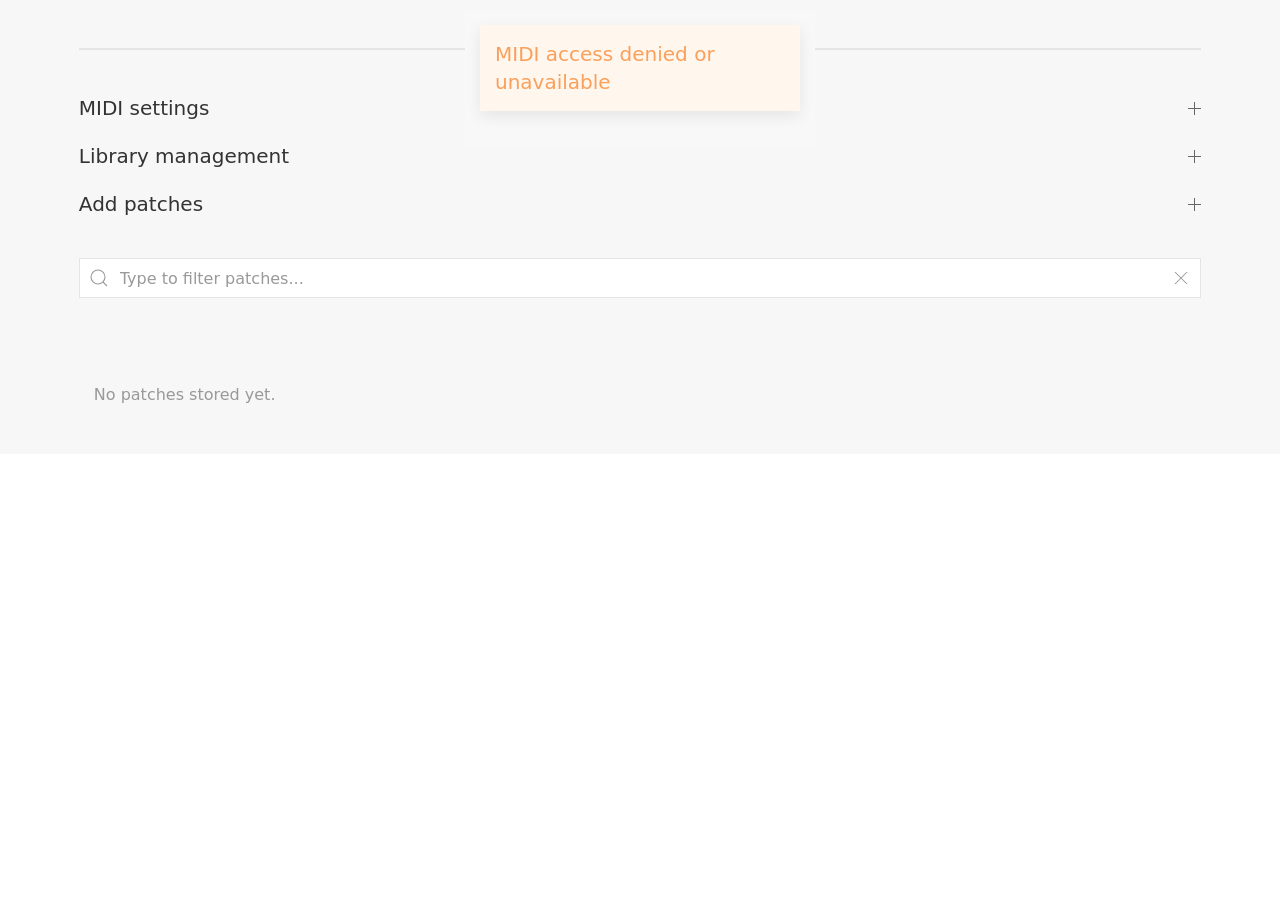
==== index.html @ 7625d9fc "SysEx Library SPA MVP v5 Signed-off-by: Christopher Arndt <chris@chrisarndt.de>" ====
<!doctype html>
<html lang="en">
<head>
  <meta charset="utf-8" />
  <meta name="viewport" content="width=device-width,initial-scale=1" />
  <title>SysEx Library</title>

  <!-- UIkit CSS (v3)  -->
  <link rel="stylesheet" href="assets/css/uikit.min.css" />

  <!-- App CSS -->
  <link rel="stylesheet" href="assets/css/styles.css" />

  <!-- UIkit JS (deferred so it doesn't block parsing) -->
  <script defer src="assets/js/uikit.min.js"></script>
  <script defer src="assets/js/uikit-icons.min.js"></script>

  <!-- Main app code (module, deferred) -->
  <script type="module" src="./assets/js/app.js"></script>
</head>
<body>
  <nav></nav>

  <main class="uk-section uk-section-small uk-flex uk-flex-column">
    <div class="uk-container">

      <h1 class="uk-heading-line uk-text-center"><span>SysEx Library</span></h1>

      <!-- Accordion: MIDI settings (top), Library management, Add patches -->
      <ul class="uk-accordion-default" uk-accordion="multiple: true">
        <li>
          <a class="uk-accordion-title" href="#" aria-expanded="false">MIDI settings <span uk-accordion-icon></span></a>
          <div class="uk-accordion-content">
            <div class="uk-margin-small">
              <label class="uk-form-label" for="midiOutputSelect">MIDI Output</label>
              <div class="uk-form-controls">
                <select id="midiOutputSelect" class="uk-select">
                  <option value="">(no device selected)</option>
                </select>
              </div>
            </div>
            <div class="uk-margin-small">
              <label class="uk-form-label">
                <input id="midiConfirmCheckbox" class="uk-checkbox" type="checkbox" />
                <span class="uk-margin-left">Confirm sending patch via MIDI?</span>
              </label>
            </div>
            <div class="uk-text-meta">Use the "Send SysEx patch" button in the upper left of a 
              patch card to send its SysEx data to the selected MIDI output.</div>
          </div>
        </li>

        <li>
          <a class="uk-accordion-title" uk-tooltip="Export, import or clear the patch library" 
            href="#">Library management <span uk-accordion-icon></span></a>
          <div class="uk-accordion-content">
            <button id="exportPatches" class="uk-button uk-button-primary uk-margin-small-bottom"
              ><span uk-icon="download"></span> Export Patches</button>

            <button id="importPatches" class="uk-button uk-button-primary uk-margin-small-bottom"
              ><span uk-icon="upload"></span> Import Patches</button>

            <button id="clearPatches" class="uk-button uk-button-danger uk-margin-small-bottom" 
              disabled><span uk-icon="trash"></span> Clear All Patches</button>

            <!-- hidden file input for import -->
            <input id="importFileInput" type="file" accept="application/json" style="display:none" />
          </div>
        </li>

        <li>
          <a class="uk-accordion-title" href="#" aria-expanded="true">Add patches <span uk-accordion-icon></span></a>
          <div class="uk-accordion-content">
            <!-- Upload form (no uk-margin-medium-top class on form element) -->
            <form id="uploadForm" class="uk-form-stacked uk-card uk-card-default uk-card-body" novalidate>
              <fieldset id="uploadFields" class="uk-fieldset">
                <div class="uk-width-1-1">
                  <label class="uk-form-label" for="patchName">Patch name</label>
                  <input id="patchName" name="patchName" class="uk-input" type="text" 
                    placeholder="Optional — leave blank to use filename(s)" maxlength="25" />
                </div>

                <div class="uk-width-1-1">
                  <label class="uk-form-label" for="author">Author</label>
                  <input id="author" name="author" class="uk-input" type="text" 
                    placeholder="Optional" maxlength="25" />
                </div>

                <div class="uk-width-1-1">
                  <label class="uk-form-label" for="manufacturer">Manufacturer</label>
                  <input id="manufacturer" name="manufacturer" class="uk-input" type="text" 
                    placeholder="Optional" maxlength="25" />
                </div>

                <div class="uk-width-1-1">
                  <label class="uk-form-label" for="device">Device</label>
                  <input id="device" name="device" class="uk-input" type="text" 
                    placeholder="Required" required maxlength="25" />
                </div>

                <div class="uk-width-1-1">
                  <label class="uk-form-label" for="description">Description</label>
                  <textarea id="description" name="description" class="uk-textarea" rows="2" 
                    placeholder="Optional" maxlength="1000"></textarea>
                </div>

                <div class="uk-width-1-1">
                  <label class="uk-form-label" for="tags">Tags (comma-separated)</label>
                  <input id="tags" name="tags" class="uk-input" type="text" 
                    placeholder="e.g. bass, lead, arpeggio" />
                </div>

                <div class="uk-width-1-1">
                  <label class="uk-form-label" for="files">Sysex file(s)</label>
                  <div uk-form-custom>
                    <input id="files" name="files" type="file" aria-label="Custom controls" 
                      accept=".syx" multiple required />
                    <button class="uk-button uk-button-default" type="button" tabindex="-1"
                      >Select...</button>
                  </div>
                </div>
              </fieldset>

              <hr>

              <div class="uk-width-1-1">
                <button id="submitBtn" class="uk-button uk-button-primary" type="submit">Upload</button>
                <span id="uploadNote" class="uk-text-meta uk-text-muted">Max. size per file: 16 KiB</span>
              </div>
            </form>
          </div>
        </li>
      </ul>

      <!-- Filter / search -->
      <search class="uk-margin-medium-top">
        <form class="uk-form-horizontal">
          <div class="uk-inline uk-width-1-1">
            <span class="uk-form-icon" href="#" uk-icon="search"></span>
            <input id="filterInput" class="uk-input" type="search" aria-label="Filter patches"
              uk-tooltip="Filter by name, manufacturer, device, author or tags"
              placeholder="Type to filter patches..." />
            <a id="filterClear" class="uk-form-icon uk-form-icon-flip" href="#" uk-icon="close"></a>
          </div>
        </form>
      </search>

      <!-- Patch grid -->
      <section id="patchList" class="uk-margin-large-top">
        <div id="patchGrid" class="patch-grid" aria-live="polite"></div>
      </section>

    </div>
  </main>

  <footer></footer>

  <!-- Card template -->
  <template id="patch-card-template">
    <div class="uk-card uk-card-small uk-card-default uk-card-hover uk-width-1-1@m">
      <div class="uk-card-header">
        <div class="uk-grid-small uk-flex-middle" uk-grid>
          <div class="uk-width-auto">
            <a href="#" class="patch-image uk-icon-button" uk-icon="icon: push; ratio: 1.5" 
              uk-tooltip="Send SysEx patch" aria-label="Send SysEx patch"></a>
          </div>
          <div class="uk-width-expand patch-mtime" uk-tooltip="">
            <h3 class="uk-card-title uk-margin-remove-bottom uk-text-right patch-name"></h3>
            <p class="uk-text-meta uk-margin-remove-top uk-text-right patch-author"></p>
          </div>
        </div>
      </div>
      <div class="uk-card-body">
        <p class="patch-description"></p>
        <p class="uk-margin-remove-bottom">
          <span class="patch-device uk-label uk-background-secondary uk-light"></span>
          <span class="patch-manufacturer uk-label uk-background-muted uk-text-secondary"></span>
        </p>
        <p class="patch-tags uk-margin-remove-top">
        </p>
      </div>
      <div class="uk-card-footer">
        <ul class="uk-iconnav">
          <li><a href="#" class="patch-download-syx uk-icon-button" uk-icon="download" 
            uk-tooltip="Download SysEx data" aria-label="Download SysEx data"></a></li>
          <li><a href="#" class="patch-download-json uk-icon-button" uk-icon="code" 
            uk-tooltip="Download JSON data" aria-label="Download JSON data"></a></li>
          <li><a href="#" class="patch-edit uk-icon-button" uk-icon="file-edit" 
            uk-tooltip="Edit patch information" aria-label="Edit patch information"></a></li>
          <li><a href="#" class="patch-delete uk-icon-button" uk-icon="trash" 
            uk-tooltip="Delete patch" aria-label="Delete patch"></a></li>
      </div>
    </div>
  </template>

  <!-- Export choice modal - asks whether to export all or filtered -->
  <div id="export-choice-modal" uk-modal>
    <div class="uk-modal-dialog uk-modal-body">
      <button class="uk-modal-close-default" type="button" uk-close></button>
      <h2 class="uk-modal-title">Export patches</h2>
      <p id="export-choice-desc">Do you want to export all patches or only the patches matching the 
        current filter?</p>
      <div class="uk-text-right uk-margin-top">
        <button id="exportAllBtn" class="uk-button uk-button-default">Export All</button>
        <button id="exportFilteredBtn" class="uk-button uk-button-primary">Export Filtered</button>
        <button class="uk-button uk-button-default uk-modal-close">Cancel</button>
      </div>
    </div>
  </div>

  <!-- Import choice modal - asks overwrite or only-if-newer -->
  <div id="import-choice-modal" uk-modal>
    <div class="uk-modal-dialog uk-modal-body">
      <button class="uk-modal-close-default" type="button" uk-close></button>
      <h2 class="uk-modal-title">Import patches</h2>
      <p id="import-choice-desc">Choose whether to overwrite existing patches or import only when 
        imported patch is newer.</p>
      <div class="uk-text-right uk-margin-top">
        <button id="importOverwriteBtn" class="uk-button uk-button-primary">Overwrite Existing</button>
        <button id="importNewerBtn" class="uk-button uk-button-default">Only If Newer</button>
        <button class="uk-button uk-button-default uk-modal-close">Cancel</button>
      </div>
    </div>
  </div>

  <!-- Clear confirmation modal -->
  <div id="clear-confirm-modal" uk-modal>
    <div class="uk-modal-dialog uk-modal-body">
      <button class="uk-modal-close-default" type="button" uk-close></button>
      <h2 class="uk-modal-title">Clear all patches</h2>
      <p>Are you sure you want to permanently delete all patches from the database? This action 
        cannot be undone.</p>
      <div class="uk-text-right uk-margin-top">
        <button id="confirmClearBtn" class="uk-button uk-button-danger">Clear All</button>
        <button class="uk-button uk-button-default uk-modal-close">Cancel</button>
      </div>
    </div>
  </div>

  <!-- Edit modal -->
  <div id="edit-modal" uk-modal>
    <div class="uk-modal-dialog uk-modal-body">
      <button class="uk-modal-close-default" type="button" uk-close></button>
      <h2 class="uk-modal-title">Edit Patch</h2>

      <form id="editForm" class="uk-form-stacked" novalidate>
        <div class="uk-margin">
          <label class="uk-form-label" for="editName">Patch name</label>
          <div class="uk-form-controls">
            <input id="editName" class="uk-input" type="text" maxlength="25" required />
          </div>
        </div>

        <div class="uk-margin">
          <label class="uk-form-label" for="editAuthor">Author</label>
          <div class="uk-form-controls">
            <input id="editAuthor" class="uk-input" type="text" maxlength="25" />
          </div>
        </div>

        <div class="uk-margin">
          <label class="uk-form-label" for="editManufacturer">Manufacturer</label>
          <div class="uk-form-controls">
            <input id="editManufacturer" class="uk-input" type="text" maxlength="25" />
          </div>
        </div>

        <div class="uk-margin">
          <label class="uk-form-label" for="editDevice">Device</label>
          <div class="uk-form-controls">
            <input id="editDevice" class="uk-input" type="text" maxlength="25" required />
          </div>
        </div>

        <div class="uk-margin">
          <label class="uk-form-label" for="editDescription">Description</label>
          <div class="uk-form-controls">
            <textarea id="editDescription" class="uk-textarea" rows="3" maxlength="1000"></textarea>
          </div>
        </div>

        <div class="uk-margin">
          <label class="uk-form-label" for="editTags">Tags (comma-separated)</label>
          <div class="uk-form-controls">
            <input id="editTags" class="uk-input" type="text" />
          </div>
        </div>

        <div class="uk-text-right">
          <button class="uk-button uk-button-default uk-modal-close" type="button">Cancel</button>
          <button id="editSaveBtn" class="uk-button uk-button-primary" type="submit">Save</button>
        </div>
      </form>
    </div>
  </div>
</body>
</html>
---- assets/css/styles.css ----
:root {
  --gap: 1rem;
  --card-min-width: 220px;
}

/* Mobile-first */
body {
  font-family: system-ui, -apple-system, "Segoe UI", Roboto, "Helvetica Neue", Arial;
  background: #f7f7f7;
  margin: 0;
  color: #222;
  -webkit-font-smoothing: antialiased;
  -moz-osx-font-smoothing: grayscale;
}

/* Layout spacing */
main.uk-section { 
  padding-top: 1rem; 
  padding-bottom: 2rem; 
}

/* Ensure the upload form never exceeds viewport width on portrait phones */
#uploadForm {
  width: 100%;
  box-sizing: border-box;
  max-width: 100%;
  overflow: hidden;
  padding: 0.75rem;
}

/* Grid of patch cards using CSS Grid */
/* Default: 1 column (smartphone portrait) */
.patch-grid {
  display: grid;
  grid-template-columns: 1fr;
  gap: var(--gap);
  align-items: start;
  margin-top: 0.75rem;
}

/* Two columns on typical phone landscape and tablet portrait */
@media (min-width: 480px) {
  .patch-grid {
    grid-template-columns: repeat(2, 1fr);
  }
}

/* Three columns on typical tablet landscape */
@media (min-width: 900px) {
  .patch-grid {
    grid-template-columns: repeat(3, 1fr);
  }
}

/* Larger screens: up to 5 columns */
@media (min-width: 1200px) {
  .patch-grid {
    grid-template-columns: repeat(5, 1fr);
  }
}

/* Card styling applied to the root card element (template root will receive this class in JS) */
.uk-card.patch-card {
  background: white;
  border-radius: 6px;
  box-shadow: 0 1px 2px rgba(0,0,0,0.06);
  padding: 0;
  display: flex;
  flex-direction: column;
}

/* Card header/title */
.uk-card.patch-card .uk-card-header { 
  padding: 0.75rem; 
}
.uk-card.patch-card .uk-card-body { 
  padding: 0.75rem; 
}
.uk-card.patch-card .uk-card-footer { 
  padding: 0.5rem 0.75rem; 
}

/* Title */
.uk-card.patch-card h3 {
  margin: 0 0 0.2rem 0;
  font-size: 1.05rem;
  line-height: 1.2;
  word-break: break-word;
}

/* small meta text */
.patch-meta {
  color: #666;
  font-size: 0.9rem;
  margin-bottom: 0.2rem;
}

/* tag styling */
.patch-tags .uk-label {
  margin-right: 6px;
  margin-top: 6px; 
  display: inline-block;
}

.patch-device {
  color: #fff;
  background-color: #666;
}

.patch-manufacturer {
  color: #222;
  background-color: #eee;
}

/* ensure long text wraps nicely */
.uk-card.patch-card .uk-text-truncate {
  display: block;
  white-space: normal;
  overflow: visible;
}

/* Responsive adjustments */
@media (min-width: 680px) {
  main.uk-section {
    padding-top: 1.5rem;
  }
}

@media (min-width: 980px) {
  :root {
    --card-min-width: 260px;
  }
}
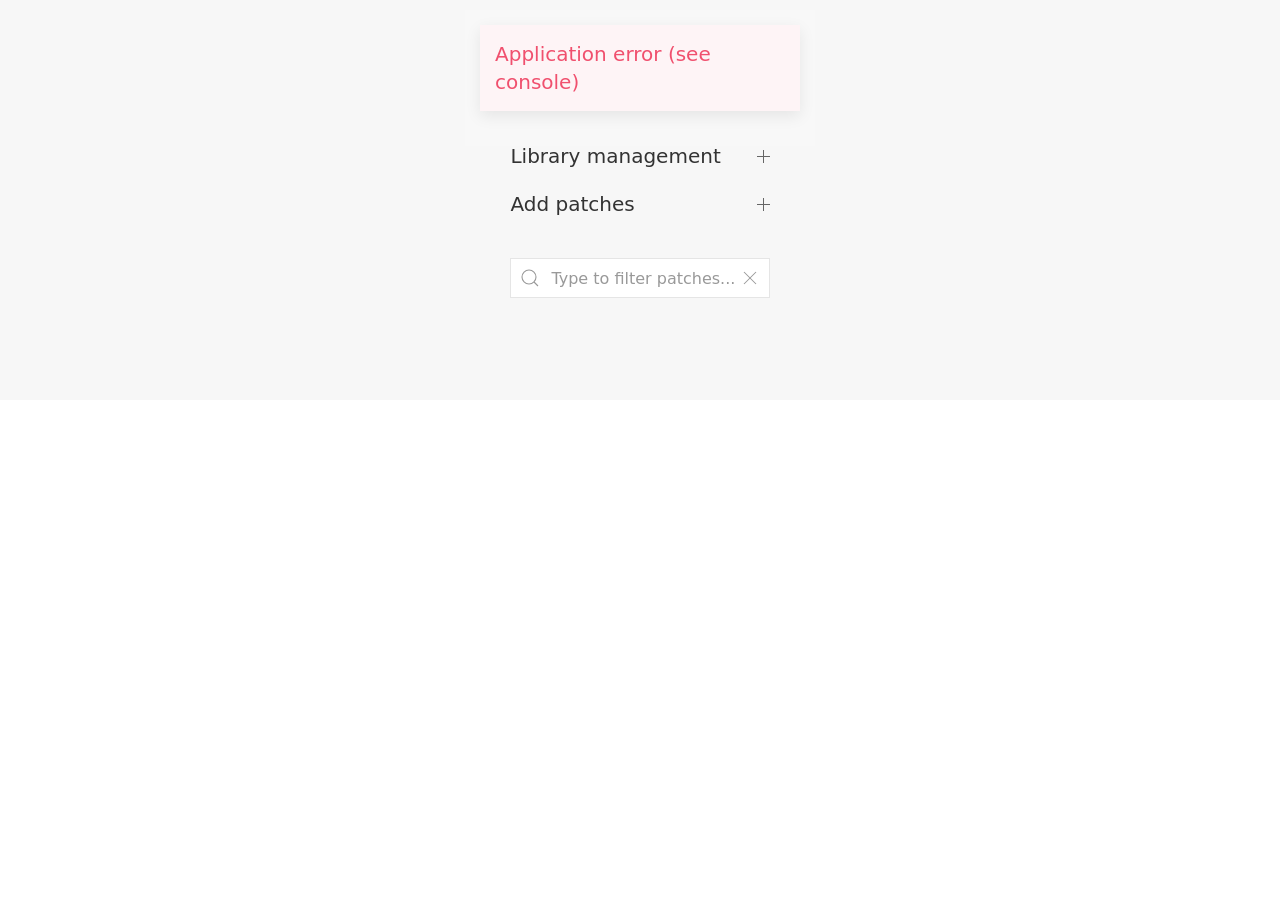
==== commit a45d453f: "fix: remove wrong attribute on icon span tag Signed-off-by: Christopher Arndt <chris@chrisarndt.de>" ====
--- a/index.html
+++ b/index.html
@@ -136,7 +136,7 @@
       <search class="uk-margin-medium-top">
         <form class="uk-form-horizontal">
           <div class="uk-inline uk-width-1-1">
-            <span class="uk-form-icon" href="#" uk-icon="search"></span>
+            <span class="uk-form-icon" uk-icon="search"></span>
             <input id="filterInput" class="uk-input" type="search" aria-label="Filter patches"
               uk-tooltip="Filter by name, manufacturer, device, author or tags"
               placeholder="Type to filter patches..." />
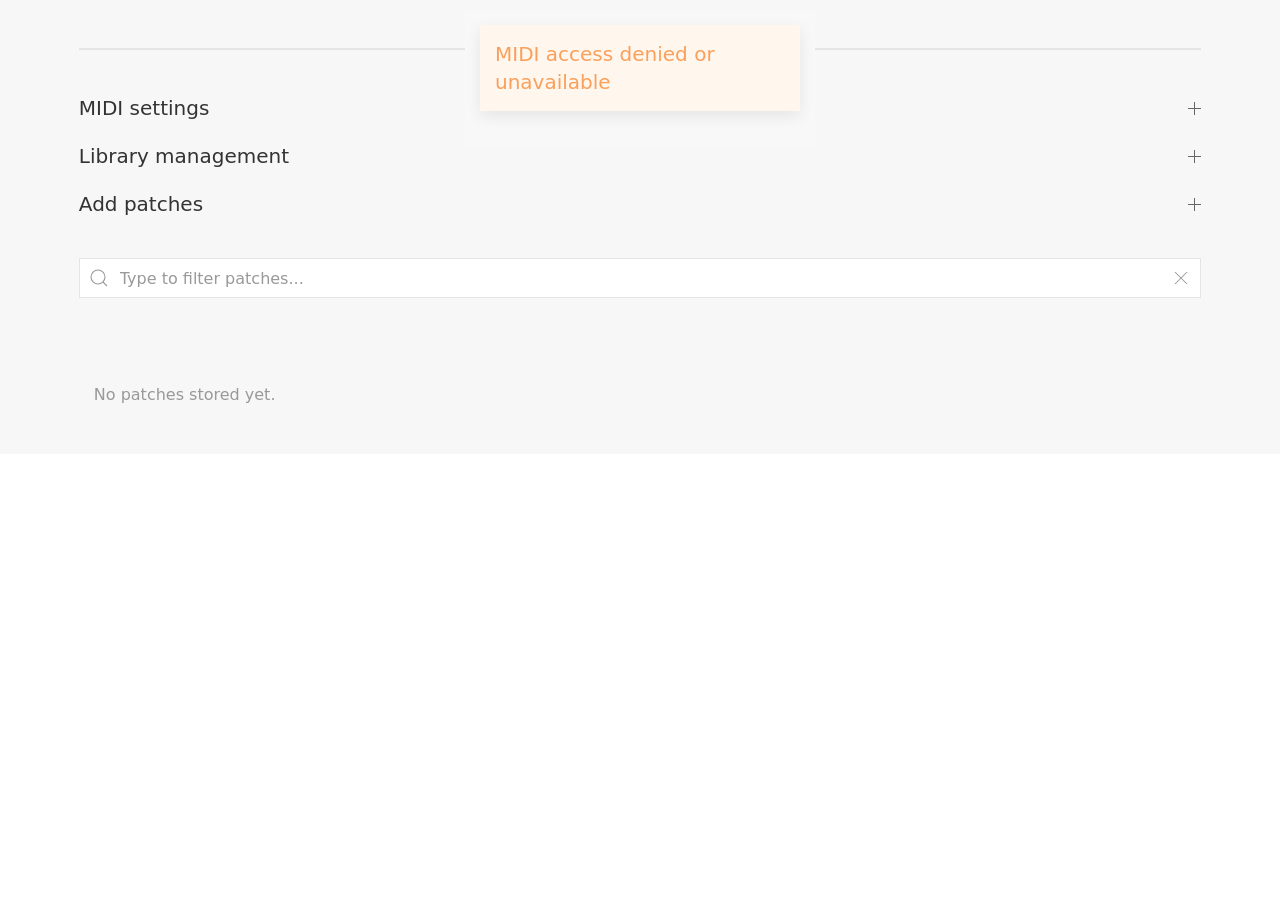
==== commit 46bfca3e: "feat: refactor patch card event handlers Make tags, device and manfacturer name, and author clickabl" ====
--- a/index.html
+++ b/index.html
@@ -45,13 +45,13 @@
                 <span class="uk-margin-left">Confirm sending patch via MIDI?</span>
               </label>
             </div>
-            <div class="uk-text-meta">Use the "Send SysEx patch" button in the upper left of a 
+            <div class="uk-text-meta">Use the "Send SysEx patch" button in the upper left of a
               patch card to send its SysEx data to the selected MIDI output.</div>
           </div>
         </li>
 
         <li>
-          <a class="uk-accordion-title" uk-tooltip="Export, import or clear the patch library" 
+          <a class="uk-accordion-title" uk-tooltip="Export, import or clear the patch library"
             href="#">Library management <span uk-accordion-icon></span></a>
           <div class="uk-accordion-content">
             <button id="exportPatches" class="uk-button uk-button-primary uk-margin-small-bottom"
@@ -60,7 +60,7 @@
             <button id="importPatches" class="uk-button uk-button-primary uk-margin-small-bottom"
               ><span uk-icon="upload"></span> Import Patches</button>
 
-            <button id="clearPatches" class="uk-button uk-button-danger uk-margin-small-bottom" 
+            <button id="clearPatches" class="uk-button uk-button-danger uk-margin-small-bottom"
               disabled><span uk-icon="trash"></span> Clear All Patches</button>
 
             <!-- hidden file input for import -->
@@ -76,44 +76,44 @@
               <fieldset id="uploadFields" class="uk-fieldset">
                 <div class="uk-width-1-1">
                   <label class="uk-form-label" for="patchName">Patch name</label>
-                  <input id="patchName" name="patchName" class="uk-input" type="text" 
-                    placeholder="Optional — leave blank to use filename(s)" maxlength="25" />
+                  <input id="patchName" name="patchName" class="uk-input" type="text"
+                    placeholder="Optional - leave blank to use filename(s)" maxlength="25" />
                 </div>
 
                 <div class="uk-width-1-1">
                   <label class="uk-form-label" for="author">Author</label>
-                  <input id="author" name="author" class="uk-input" type="text" 
+                  <input id="author" name="author" class="uk-input" type="text"
                     placeholder="Optional" maxlength="25" />
                 </div>
 
                 <div class="uk-width-1-1">
                   <label class="uk-form-label" for="manufacturer">Manufacturer</label>
-                  <input id="manufacturer" name="manufacturer" class="uk-input" type="text" 
+                  <input id="manufacturer" name="manufacturer" class="uk-input" type="text"
                     placeholder="Optional" maxlength="25" />
                 </div>
 
                 <div class="uk-width-1-1">
                   <label class="uk-form-label" for="device">Device</label>
-                  <input id="device" name="device" class="uk-input" type="text" 
+                  <input id="device" name="device" class="uk-input" type="text"
                     placeholder="Required" required maxlength="25" />
                 </div>
 
                 <div class="uk-width-1-1">
                   <label class="uk-form-label" for="description">Description</label>
-                  <textarea id="description" name="description" class="uk-textarea" rows="2" 
+                  <textarea id="description" name="description" class="uk-textarea" rows="2"
                     placeholder="Optional" maxlength="1000"></textarea>
                 </div>
 
                 <div class="uk-width-1-1">
                   <label class="uk-form-label" for="tags">Tags (comma-separated)</label>
-                  <input id="tags" name="tags" class="uk-input" type="text" 
+                  <input id="tags" name="tags" class="uk-input" type="text"
                     placeholder="e.g. bass, lead, arpeggio" />
                 </div>
 
                 <div class="uk-width-1-1">
                   <label class="uk-form-label" for="files">Sysex file(s)</label>
                   <div uk-form-custom>
-                    <input id="files" name="files" type="file" aria-label="Custom controls" 
+                    <input id="files" name="files" type="file" aria-label="Custom controls"
                       accept=".syx" multiple required />
                     <button class="uk-button uk-button-default" type="button" tabindex="-1"
                       >Select...</button>
@@ -134,7 +134,7 @@
 
       <!-- Filter / search -->
       <search class="uk-margin-medium-top">
-        <form class="uk-form-horizontal">
+        <form id="filterForm" class="uk-form-horizontal">
           <div class="uk-inline uk-width-1-1">
             <span class="uk-form-icon" uk-icon="search"></span>
             <input id="filterInput" class="uk-input" type="search" aria-label="Filter patches"
@@ -161,12 +161,12 @@
       <div class="uk-card-header">
         <div class="uk-grid-small uk-flex-middle" uk-grid>
           <div class="uk-width-auto">
-            <a href="#" class="patch-image uk-icon-button" uk-icon="icon: push; ratio: 1.5" 
+            <a href="#" class="patch-image uk-icon-button" uk-icon="icon: push; ratio: 1.5"
               uk-tooltip="Send SysEx patch" aria-label="Send SysEx patch"></a>
           </div>
           <div class="uk-width-expand patch-mtime" uk-tooltip="">
             <h3 class="uk-card-title uk-margin-remove-bottom uk-text-right patch-name"></h3>
-            <p class="uk-text-meta uk-margin-remove-top uk-text-right patch-author"></p>
+            <p class="uk-text-meta uk-margin-remove-top uk-text-right">by <span class="patch-author"></span></p>
           </div>
         </div>
       </div>
@@ -181,13 +181,13 @@
       </div>
       <div class="uk-card-footer">
         <ul class="uk-iconnav">
-          <li><a href="#" class="patch-download-syx uk-icon-button" uk-icon="download" 
+          <li><a href="#" class="patch-download-syx uk-icon-button" uk-icon="download"
             uk-tooltip="Download SysEx data" aria-label="Download SysEx data"></a></li>
-          <li><a href="#" class="patch-download-json uk-icon-button" uk-icon="code" 
+          <li><a href="#" class="patch-download-json uk-icon-button" uk-icon="code"
             uk-tooltip="Download JSON data" aria-label="Download JSON data"></a></li>
-          <li><a href="#" class="patch-edit uk-icon-button" uk-icon="file-edit" 
+          <li><a href="#" class="patch-edit uk-icon-button" uk-icon="file-edit"
             uk-tooltip="Edit patch information" aria-label="Edit patch information"></a></li>
-          <li><a href="#" class="patch-delete uk-icon-button" uk-icon="trash" 
+          <li><a href="#" class="patch-delete uk-icon-button" uk-icon="trash"
             uk-tooltip="Delete patch" aria-label="Delete patch"></a></li>
       </div>
     </div>
@@ -198,7 +198,7 @@
     <div class="uk-modal-dialog uk-modal-body">
       <button class="uk-modal-close-default" type="button" uk-close></button>
       <h2 class="uk-modal-title">Export patches</h2>
-      <p id="export-choice-desc">Do you want to export all patches or only the patches matching the 
+      <p id="export-choice-desc">Do you want to export all patches or only the patches matching the
         current filter?</p>
       <div class="uk-text-right uk-margin-top">
         <button id="exportAllBtn" class="uk-button uk-button-default">Export All</button>
@@ -213,7 +213,7 @@
     <div class="uk-modal-dialog uk-modal-body">
       <button class="uk-modal-close-default" type="button" uk-close></button>
       <h2 class="uk-modal-title">Import patches</h2>
-      <p id="import-choice-desc">Choose whether to overwrite existing patches or import only when 
+      <p id="import-choice-desc">Choose whether to overwrite existing patches or import only when
         imported patch is newer.</p>
       <div class="uk-text-right uk-margin-top">
         <button id="importOverwriteBtn" class="uk-button uk-button-primary">Overwrite Existing</button>
@@ -228,7 +228,7 @@
     <div class="uk-modal-dialog uk-modal-body">
       <button class="uk-modal-close-default" type="button" uk-close></button>
       <h2 class="uk-modal-title">Clear all patches</h2>
-      <p>Are you sure you want to permanently delete all patches from the database? This action 
+      <p>Are you sure you want to permanently delete all patches from the database? This action
         cannot be undone.</p>
       <div class="uk-text-right uk-margin-top">
         <button id="confirmClearBtn" class="uk-button uk-button-danger">Clear All</button>
--- a/assets/css/styles.css
+++ b/assets/css/styles.css
@@ -14,9 +14,9 @@
 }
 
 /* Layout spacing */
-main.uk-section { 
-  padding-top: 1rem; 
-  padding-bottom: 2rem; 
+main.uk-section {
+  padding-top: 1rem;
+  padding-bottom: 2rem;
 }
 
 /* Ensure the upload form never exceeds viewport width on portrait phones */
@@ -70,14 +70,14 @@
 }
 
 /* Card header/title */
-.uk-card.patch-card .uk-card-header { 
-  padding: 0.75rem; 
+.uk-card.patch-card .uk-card-header {
+  padding: 0.75rem;
 }
-.uk-card.patch-card .uk-card-body { 
-  padding: 0.75rem; 
+.uk-card.patch-card .uk-card-body {
+  padding: 0.75rem;
 }
-.uk-card.patch-card .uk-card-footer { 
-  padding: 0.5rem 0.75rem; 
+.uk-card.patch-card .uk-card-footer {
+  padding: 0.5rem 0.75rem;
 }
 
 /* Title */
@@ -98,18 +98,25 @@
 /* tag styling */
 .patch-tags .uk-label {
   margin-right: 6px;
-  margin-top: 6px; 
+  margin-top: 6px;
   display: inline-block;
+  cursor: pointer;
 }
 
 .patch-device {
   color: #fff;
   background-color: #666;
+  cursor: pointer;
 }
 
 .patch-manufacturer {
   color: #222;
   background-color: #eee;
+  cursor: pointer;
+}
+
+.patch-author {
+  cursor: pointer;
 }
 
 /* ensure long text wraps nicely */
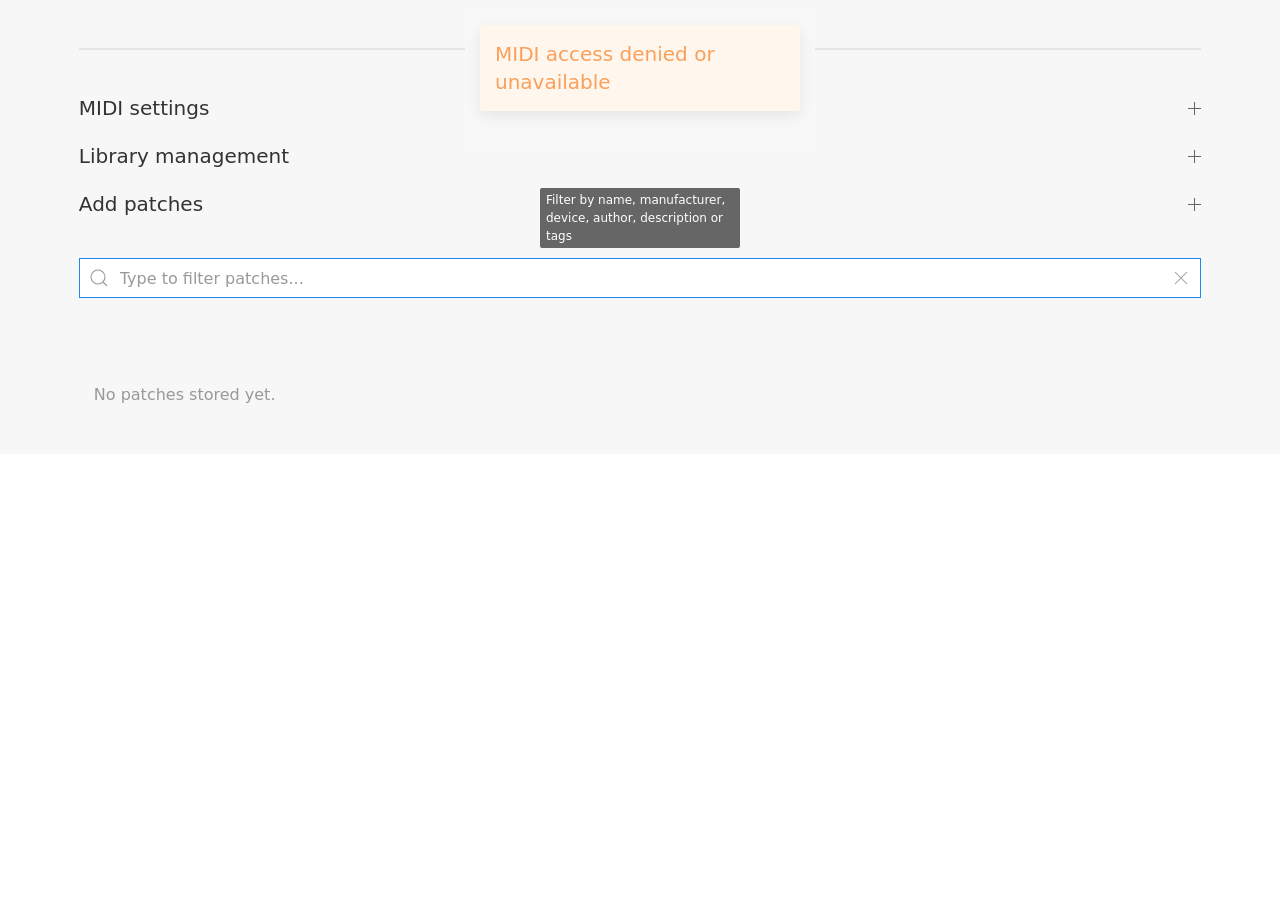
==== commit 03baa27d: "Refactoring, better tags handling Signed-off-by: Christopher Arndt <chris@chrisarndt.de>" ====
--- a/index.html
+++ b/index.html
@@ -3,6 +3,12 @@
 <head>
   <meta charset="utf-8" />
   <meta name="viewport" content="width=device-width,initial-scale=1" />
+  <meta name="description" content="MIDI System Exclusive patch library">
+  <meta name="theme-color" content="#111111">
+
+  <link rel="manifest" href="manifest.json">
+  <link rel="icon" href="./assets/img/icon.svg" type="image/svg+xml">
+
   <title>SysEx Library</title>
 
   <!-- UIkit CSS (v3)  -->
@@ -29,7 +35,8 @@
       <!-- Accordion: MIDI settings (top), Library management, Add patches -->
       <ul class="uk-accordion-default" uk-accordion="multiple: true">
         <li>
-          <a class="uk-accordion-title" href="#" aria-expanded="false">MIDI settings <span uk-accordion-icon></span></a>
+          <a class="uk-accordion-title" href="#" aria-expanded="false"
+            >MIDI settings <span uk-tooltip="Select MIDI output device" uk-accordion-icon></span></a>
           <div class="uk-accordion-content">
             <div class="uk-margin-small">
               <label class="uk-form-label" for="midiOutputSelect">MIDI Output</label>
@@ -51,8 +58,9 @@
         </li>
 
         <li>
-          <a class="uk-accordion-title" uk-tooltip="Export, import or clear the patch library"
-            href="#">Library management <span uk-accordion-icon></span></a>
+          <a class="uk-accordion-title" href="#" aria-expanded="false"
+            >Library management <span uk-tooltip="Export, import or clear the patch library"
+            uk-accordion-icon></span></a>
           <div class="uk-accordion-content">
             <button id="exportPatches" class="uk-button uk-button-primary uk-margin-small-bottom"
               ><span uk-icon="download"></span> Export Patches</button>
@@ -69,7 +77,8 @@
         </li>
 
         <li>
-          <a class="uk-accordion-title" href="#" aria-expanded="true">Add patches <span uk-accordion-icon></span></a>
+          <a class="uk-accordion-title" href="#" aria-expanded="false"
+            >Add patches <span uk-tooltip="Upload SysEx file(s)" uk-accordion-icon></span></a>
           <div class="uk-accordion-content">
             <!-- Upload form (no uk-margin-medium-top class on form element) -->
             <form id="uploadForm" class="uk-form-stacked uk-card uk-card-default uk-card-body" novalidate>
@@ -83,19 +92,22 @@
                 <div class="uk-width-1-1">
                   <label class="uk-form-label" for="author">Author</label>
                   <input id="author" name="author" class="uk-input" type="text"
-                    placeholder="Optional" maxlength="25" />
+                    list="author-data" placeholder="Optional" maxlength="25" />
+                  <datalist id="author-data"></datalist>
                 </div>
 
                 <div class="uk-width-1-1">
                   <label class="uk-form-label" for="manufacturer">Manufacturer</label>
                   <input id="manufacturer" name="manufacturer" class="uk-input" type="text"
-                    placeholder="Optional" maxlength="25" />
+                    list="manufacturer-data" placeholder="Optional" maxlength="25" />
+                  <datalist id="manufacturer-data"></datalist>
                 </div>
 
                 <div class="uk-width-1-1">
                   <label class="uk-form-label" for="device">Device</label>
                   <input id="device" name="device" class="uk-input" type="text"
-                    placeholder="Required" required maxlength="25" />
+                    list="device-data" placeholder="Required" required maxlength="25" />
+                  <datalist id="device-data"></datalist>
                 </div>
 
                 <div class="uk-width-1-1">
@@ -107,7 +119,8 @@
                 <div class="uk-width-1-1">
                   <label class="uk-form-label" for="tags">Tags (comma-separated)</label>
                   <input id="tags" name="tags" class="uk-input" type="text"
-                    placeholder="e.g. bass, lead, arpeggio" />
+                    list="tags-data" placeholder="e.g. bass, lead, arpeggio" />
+                  <datalist id="tags-data"></datalist>
                 </div>
 
                 <div class="uk-width-1-1">
@@ -138,9 +151,10 @@
           <div class="uk-inline uk-width-1-1">
             <span class="uk-form-icon" uk-icon="search"></span>
             <input id="filterInput" class="uk-input" type="search" aria-label="Filter patches"
-              uk-tooltip="Filter by name, manufacturer, device, author or tags"
+              uk-tooltip="Filter by name, manufacturer, device, author, description or tags"
               placeholder="Type to filter patches..." />
-            <a id="filterClear" class="uk-form-icon uk-form-icon-flip" href="#" uk-icon="close"></a>
+            <a id="filterClear" class="uk-form-icon uk-form-icon-flip" href="#" uk-icon="close"
+              aria-label="Clear filter" uk-tooltip="Clear filter"></a>
           </div>
         </form>
       </search>
@@ -158,14 +172,14 @@
   <!-- Card template -->
   <template id="patch-card-template">
     <div class="uk-card uk-card-small uk-card-default uk-card-hover uk-width-1-1@m">
-      <div class="uk-card-header">
+      <div class="uk-card-header uk-background-primary uk-light">
         <div class="uk-grid-small uk-flex-middle" uk-grid>
           <div class="uk-width-auto">
-            <a href="#" class="patch-image uk-icon-button" uk-icon="icon: push; ratio: 1.5"
+            <a href="#" class="patch-image uk-icon-overlay" uk-icon="icon: play-circle; ratio: 2"
               uk-tooltip="Send SysEx patch" aria-label="Send SysEx patch"></a>
           </div>
           <div class="uk-width-expand patch-mtime" uk-tooltip="">
-            <h3 class="uk-card-title uk-margin-remove-bottom uk-text-right patch-name"></h3>
+            <h3 class="patch-name uk-card-title uk-margin-remove-bottom uk-text-right"></h3>
             <p class="uk-text-meta uk-margin-remove-top uk-text-right">by <span class="patch-author"></span></p>
           </div>
         </div>
@@ -254,21 +268,24 @@
         <div class="uk-margin">
           <label class="uk-form-label" for="editAuthor">Author</label>
           <div class="uk-form-controls">
-            <input id="editAuthor" class="uk-input" type="text" maxlength="25" />
+            <input id="editAuthor" class="uk-input" type="text" list="author-data"
+              maxlength="25" />
           </div>
         </div>
 
         <div class="uk-margin">
           <label class="uk-form-label" for="editManufacturer">Manufacturer</label>
           <div class="uk-form-controls">
-            <input id="editManufacturer" class="uk-input" type="text" maxlength="25" />
+            <input id="editManufacturer" class="uk-input" type="text" list="manufacturer-data"
+              maxlength="25" />
           </div>
         </div>
 
         <div class="uk-margin">
           <label class="uk-form-label" for="editDevice">Device</label>
           <div class="uk-form-controls">
-            <input id="editDevice" class="uk-input" type="text" maxlength="25" required />
+            <input id="editDevice" class="uk-input" type="text" list="device-data"
+              maxlength="25" required placeholder="Required" />
           </div>
         </div>
 
@@ -282,7 +299,7 @@
         <div class="uk-margin">
           <label class="uk-form-label" for="editTags">Tags (comma-separated)</label>
           <div class="uk-form-controls">
-            <input id="editTags" class="uk-input" type="text" />
+            <input id="editTags" class="uk-input" type="text" list="tags-data" />
           </div>
         </div>
 
--- a/assets/css/styles.css
+++ b/assets/css/styles.css
@@ -59,10 +59,11 @@
   }
 }
 
-/* Card styling applied to the root card element (template root will receive this class in JS) */
+/* Card styling applied to the root card element
+   (template root element will receive this class in JS) */
 .uk-card.patch-card {
   background: white;
-  border-radius: 6px;
+  border-radius: 0.4rem;
   box-shadow: 0 1px 2px rgba(0,0,0,0.06);
   padding: 0;
   display: flex;
@@ -72,6 +73,7 @@
 /* Card header/title */
 .uk-card.patch-card .uk-card-header {
   padding: 0.75rem;
+  border-radius: 0.4rem 0.4rem 0 0;
 }
 .uk-card.patch-card .uk-card-body {
   padding: 0.75rem;
@@ -83,9 +85,10 @@
 /* Title */
 .uk-card.patch-card h3 {
   margin: 0 0 0.2rem 0;
-  font-size: 1.05rem;
+  font-size: 1.2rem;
   line-height: 1.2;
   word-break: break-word;
+  color: #fff;
 }
 
 /* small meta text */
